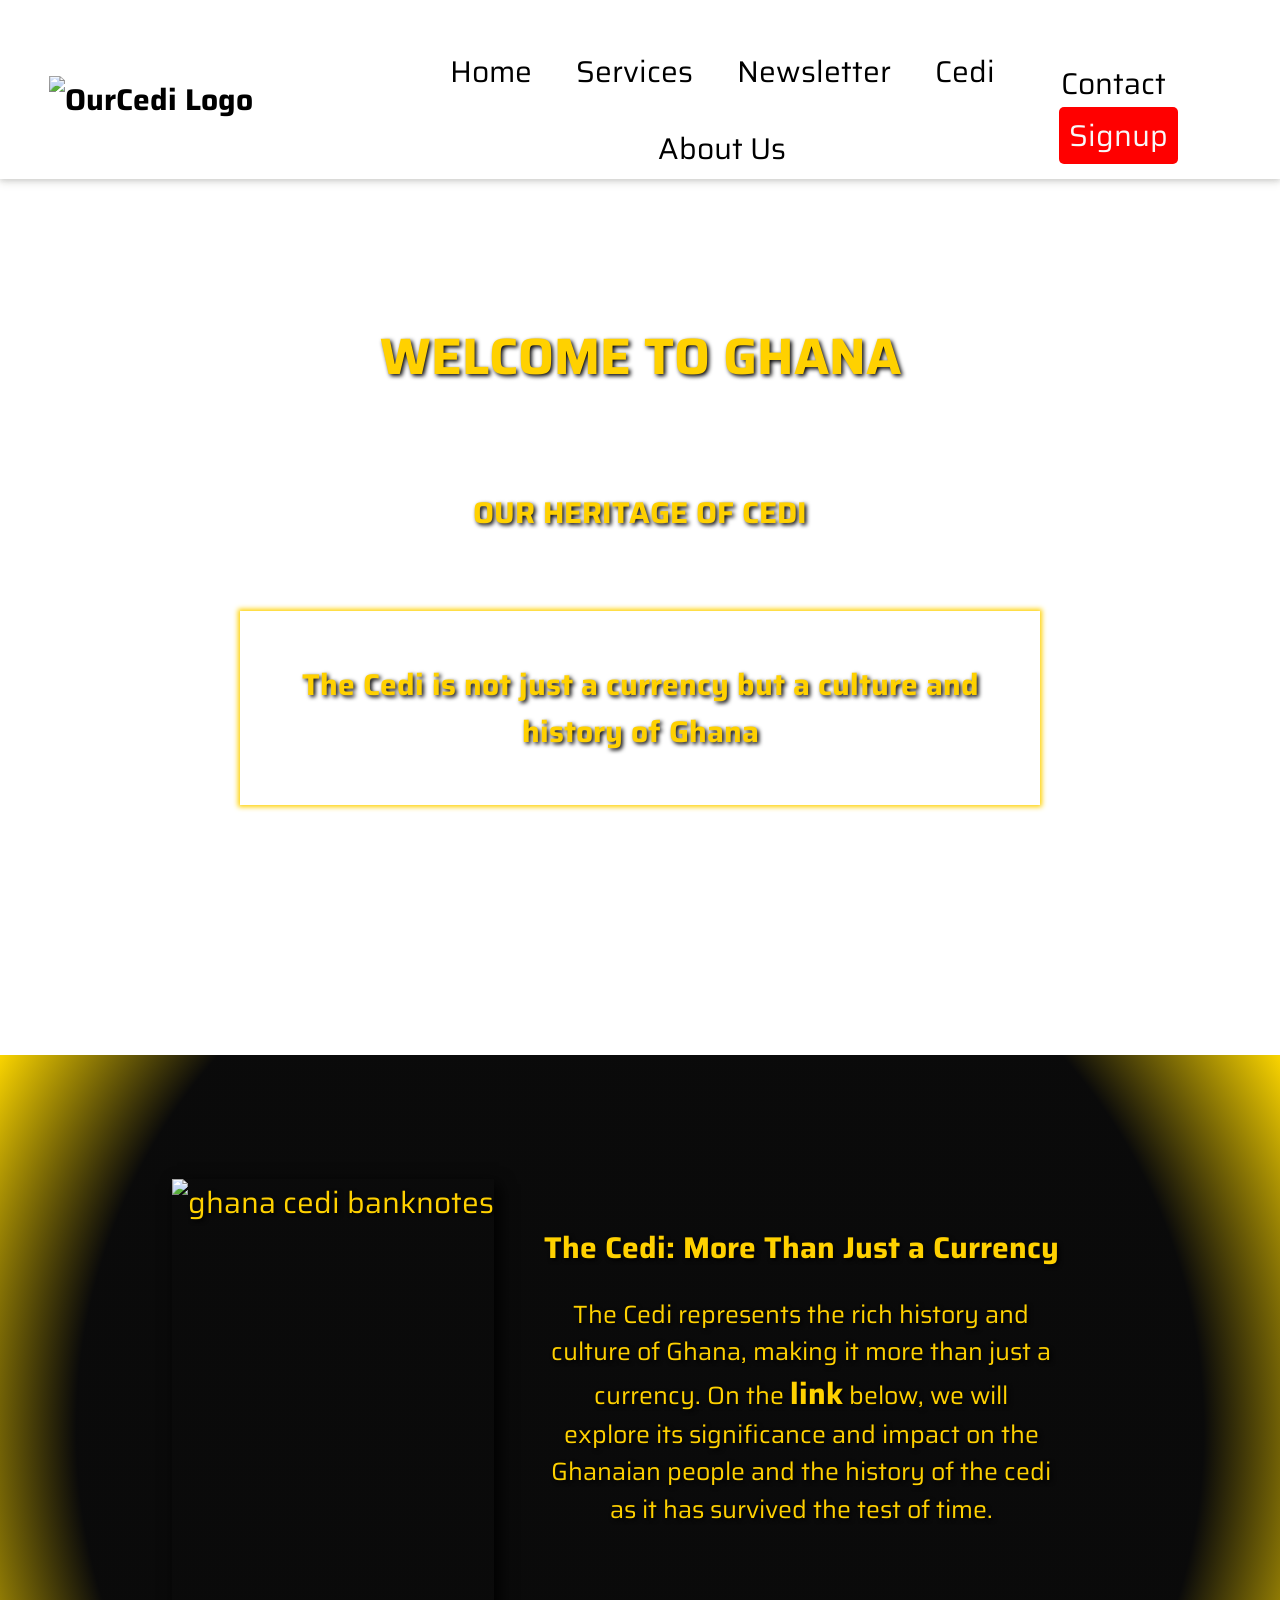
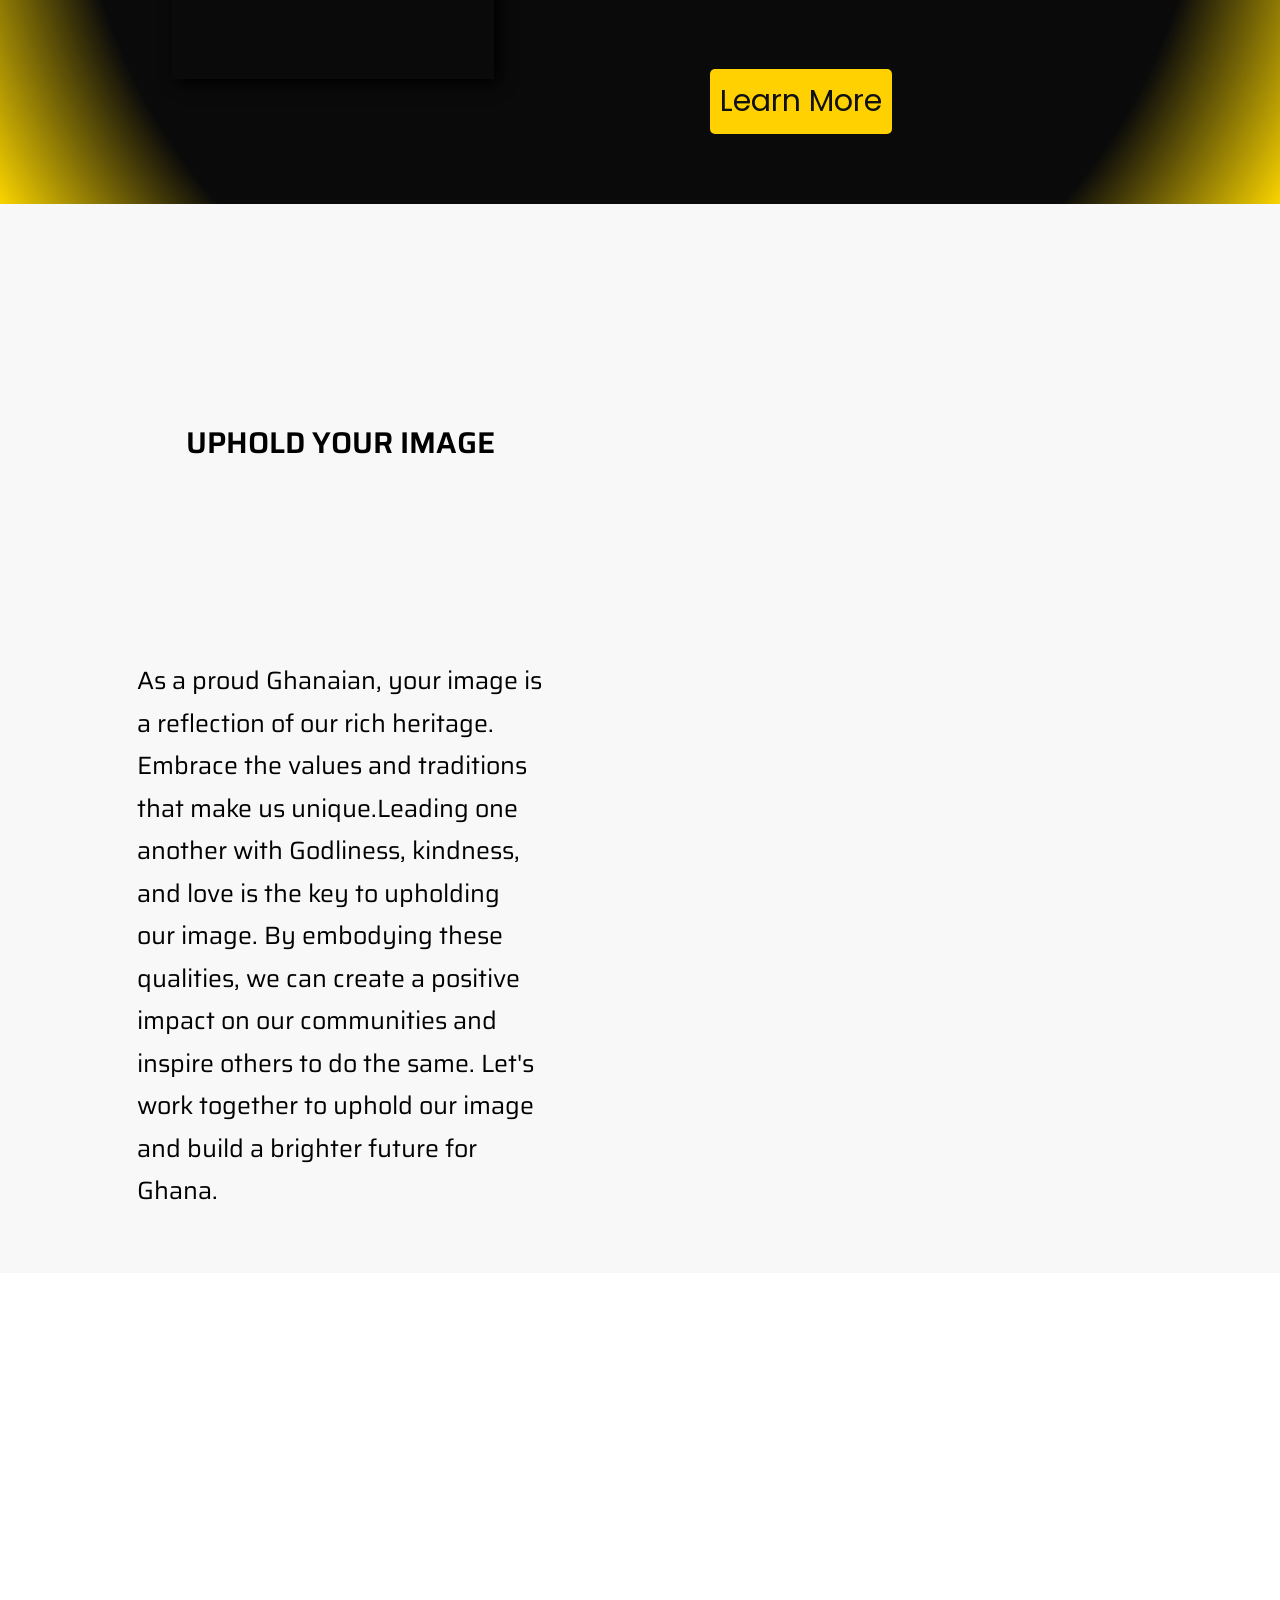
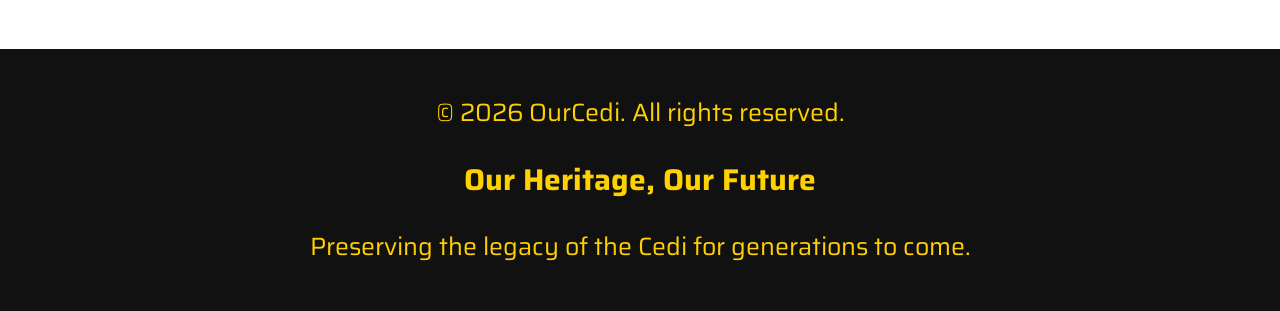
==== index.html @ 5f23314d "Add files via upload" ====
<!DOCTYPE html>
<html lang="en">
<head>
    <meta charset="UTF-8">
    <meta name="viewport" content="width=device-width, initial-scale=1.0">
    <link rel="stylesheet" href="OurCedi.css">
      <title>OurCedi</title>
     <link href="https://fonts.googleapis.com/css2?family=Roboto:wght@400;700&family=Poppins:wght@400;600&display=swap" rel="stylesheet">
     <link rel="icon" type="image/x-icon" href="images/urCedi logo image.png">
</head>
<body style="margin: 0;">
 <div id="headercontainer">

      <!--Navigation Bar-->

    <nav id="navbar"> 
      <section style="display: flex; flex-wrap: wrap; gap: 10px; justify-content: center; align-items: center;">
         <a href="index.html"><img src="images/ourcedi logo with gold color.png" class="logo" alt="OurCedi Logo" style="width: 200px; height: 100px;"></a>
        <video src="images/3986897009-preview.mp4" autoplay loop muted width="100px" height="100px" id="l-v" tooltip="Exhibiting the Rich Heritage of Ghana"></video>
      </section>

      <!-- Button to toggle nav -->
        <button class="toggle-btn">☰ Menu</button>
       
        <ul class="navigation" style="list-style: none; display: flex; flex-wrap: wrap; gap: 30px; font-size: 16px; justify-content: center; align-items: center; margin: auto;">
            <li><a href="index.html">Home</a></li>
            <li><a href="services.html">Services</a></li>
            <li><a href="newsletter.html">Newsletter</a></li>
            <li><a href="cedi.html">Cedi</a></li>
            <li><a href="aboutus.html" target="_self">About Us</a></li>
        </ul>


        <ul class="navigation1" style="display: flex; gap: 5px; flex-wrap: wrap; list-style: none; padding-left: 2px; position: relative; left: 40px;">
           <li><a href="contactus.html">Contact</a></li>
           <li><a href="signup.html" style="color: #ff0808; border: 2px solid red; background-color: red; padding: 5px 10px; border-radius: 5px; border-style: none; color: #f8f8f8;">Signup</a></li>
        </ul>
         
    </nav>
   </div>
   <br><br>

        <!--Hero Section 0-->
   <div id="home" style="text-align: center; font-family: 'Poppins', sans-serif; background-image: url(images/ghana.jpg);max-width: 100vw; height: auto; background-repeat: no-repeat; background-size: cover; background-attachment: fixed;  position: static; top: 0px; color: white; text-shadow: 2px 2px 4px #000000; color: #FFD100; margin: auto; justify-content: center; align-items: center;">
<br><br><br><br>

    <section style="display: grid; grid-template-rows: auto auto auto; gap: 20px; justify-content: center; align-items: center;">
      <h1 id="animate">WELCOME TO GHANA</h1>
      <h3>OUR HERITAGE OF CEDI</h3>
      <h1 style="max-width: 700px; height: max-content; box-shadow: 0px 0px 5px 2px #FFD100; padding: 50px;">The Cedi is not just a currency but a culture and history of Ghana </h1>
    </section>

    <br><br><br><br><br>

    <!--hero section 1-->

    <section  class="hero"  style="display: flex; flex-wrap: wrap;  justify-content: center; align-items: center; background: radial-gradient(circle, hsla(0, 0%, 4%, 1) 76%, hsla(51, 100%, 49%, 1) 100%); padding: 20px;  max-width: 100%;">


      <img src="images/Ghana_Cedi_banknotes.jpg" alt="ghana cedi banknotes" style="max-width: 100%; height: 500px; box-shadow: 5px 5px 15px #000000;">

      <article style="padding: 50px; padding-block-start: 10%;">

        <h2>The Cedi: More Than Just a Currency</h2>

        <p style="max-width: 500px; margin: auto; text-align: center; justify-content: center; align-items: center; font-size: 25px;">The Cedi represents the rich history and culture of Ghana, making it more than just a currency. On the <strong>link</strong> below, we will explore its significance and impact on the Ghanaian people and the history of the cedi as it has survived the test of time.</p>
        <br><br><br>


        <button style="padding: 10px; background-color: #FFD100; border: none; border-radius: 5px; cursor: pointer; color: #111111; font-family: 'Poppins', sans-serif;" id="learnMoreBtn" onclick="learnMoreBtn()">Learn More</button>
      </article>
    </section>
   </div>
   
   <div class="sm-flex" style="display: grid; grid-template-columns: 1fr 1fr; gap: 20px; justify-content: center; align-items: center; padding: 50px; max-width: 100%; background-color: #f8f8f8; margin: auto; position: relative; top: 0px;">
   
    <h2 style="margin: auto; text-align: center; font-weight: 600; font-family: 'Saira', sans-serif;">UPHOLD YOUR IMAGE</h2>
    <br><br><br><br><br><br><br><br>

    <p class="p-flt-lft" style="width: 70%; justify-items: left;  margin: auto; font-family: 'Saira', sans-serif; text-align: left; padding: 10px;  line-height: 1.7;">As a proud Ghanaian, your image is a reflection of our rich heritage. Embrace the values and traditions that make us unique.Leading one another with Godliness, kindness, and love is the key to upholding our image. By embodying these qualities, we can create a positive impact on our communities and inspire others to do the same. Let's work together to uphold our image and build a brighter future for Ghana.
    </p>


    <video src="images/3755267307-preview.mp4" autoplay loop muted width="100%" height="auto">Exhibiting the Rich Heritage of Ghana</video>
   </div>

   <br><br><br><br><br><br><br><br>
   <footer>
    <div style="background-color: #111111; color: #FFD100; text-align: center; padding: 20px; font-family: 'Poppins', sans-serif;">
      <p>&copy; 2026 OurCedi. All rights reserved.</p>
      <h2>Our Heritage, Our Future </h2>
      <p>Preserving the legacy of the Cedi for generations to come.</p>
    </div>
   </footer>
   <script>
    function learnMoreBtn() {
      window.location.href = "cedi.html";
    }
</script>
<script src="cedi.js"></script>
</body>
</html>
---- OurCedi.css ----
@import url('https://fonts.googleapis.com/css2?family=Lexend:wght@100..900&family=Saira:ital,wght@0,100..900;1,100..900&display=swap');

*{
    font-family: 'Saira', sans-serif;
    font-size: 30px;
}

@media (max-width: 1024px){
   
#l-v{
    display: none;
}


.sm-flex{
    display: flex;
    flex-wrap: wrap;
    justify-content: center;
    align-items: center;
    max-width: 90%;
    background-color: #f8f8f8;
    margin: auto;
}
.navigation1 a{
     display: none;
}
.navigation a{
    display: none;
}
.headercontainer{
    font-family: 'Saira', sans-serif;
    font-weight: 500;
    text-transform: none;
    background: no-repeat  fixed #f8f8f8;
    padding: 0px;
    margin: 0;
    box-shadow: 0px 1px 10px 1px #b8b8b8;
    position: fixed;
    top: 0;
    width: 100%;
    background-size: cover;
    z-index: 1000;

}
body {
  font-family: 'Saira', sans-serif;
  margin: 0;
  padding: 0;
}

nav {
  background-color: #333;
  color: white;
  padding: 10px;
  display: none; /* hidden by default */
}

nav ul {
  list-style: none;
  margin: 0;
  padding: 0;
}

nav ul li {
  padding: 8px 0;
}

nav ul li a {
  color: white;
  text-decoration: none;
}

.toggle-btn {
  background-color: #444;
  color: white;
  padding: 10px 15px;
  cursor: pointer;
  border: none;
  max-width: 50%;
  text-align: left;
  position: relative;
  left: 50%;
}

.toggle-btn:hover {
  background-color: #555;
}

#navbar {
  display: grid;
  grid-template-columns: repeat(2, 1fr);
    justify-content: center;
}
}



@media screen and (min-width: 1025px) {
    .toggle-btn{
        display: none;
    }
    
#headercontainer{
    font-family: 'Saira', sans-serif;
    font-weight: 500;
    text-transform: none;
    background: no-repeat  fixed #f8f8f8;
    padding: 0px;
    margin: 0;
    box-shadow: 0px 1px 10px 1px #ddddda;
    position: fixed;
    top: 0;
    width: 100%;
    background-size: cover;
    z-index: 1000;

}

#navbar{
    display: grid; 
    grid-template-columns: 30% 1fr 20%; 
    justify-content: center; 
    align-items: center; 
    max-width: 100%; 
    margin: 0px; 
    padding: 20px 20px 0px 20px; 
    background-color: #FFFFFF; 
    position: sticky; 
    top: 0px; 
    z-index: 1000; 
    box-shadow: 0px 2px 5px rgba(0, 0, 0, 0.1);
}
a{
   text-decoration: none;
   color: black;
   font-weight: bolder;
}
a:active{
    color: #ffca42;
}
a:hover{
    cursor: pointer;
    color: #38B000;
}
li{
    margin-inline: 5px;
    align-items: center;
    justify-content: center;
    text-align: center;
}
#learnMoreBtn:hover{
    box-shadow: 0px 0px 3px 10px #FFD100;
}
 
/* About us main content page CSS*/

#aboutus-main-content{
     background-image: none;
     background-repeat: no-repeat;
     background-position: fixed;
     background-size: fit;
     
}
.intro-article{
    display: flex;
    flex-direction: row;
    gap: 10px;
    width: 90%;
    margin: auto;
    text-align: center;
    justify-content: baseline;
    align-items: center;
    border-radius: 10px;
    border-style: none;
    box-shadow: 0px 0px 5px 2px #494848b8;
    background-color: rgba(219, 219, 219, 0.166);
    
}
.para{
    width: 50%;
    color: #070707;
    line-height: 1.5;
    font-size: 25px;
    font-family: 'Saira', sans-serif;
    float: right;
}
p{
    line-height: 1.5;
    font-size: 25px;
    font-family: 'Saira', sans-serif;
}
.headings{
    text-align: center;
    margin: auto;
    padding: 20px;
    font-weight: 2vw;
    color: hwb(0 0% 100%);
    font-family: 'Poppins', sans-serif;
    text-decoration: underline 5px #38B000;
}

/* Animation */

#animate{
    animation: change-color 3s infinite;
    font-size: 4vw;


}
@keyframes change-color {
    20% {  color: red; }
    50% {  color: gold; }
    80% { color: green; }
}


/* Nav link underline hover effect */
.navigation a,
.navigation1 a {
    position: relative;
    text-decoration: none;
    color: inherit;
    padding: 4px 2px;
    transition: color .2s ease;
    font-weight: 400;
}

/* animated underline */
.navigation a::after,
.navigation1 a::after {
    content: "";
    position: absolute;
    left: 0;
    bottom: -4px; /* distance from text */
    height: 2px;
    width: 100%;
    background: #FFD100; /* underline color */
    transform: scaleX(0);
    transform-origin: left center;
    transition: transform .25s ease;
}

/* reveal on hover/focus */
.navigation a:hover::after,
.navigation1 a:hover::after,
.navigation a:focus::after,
.navigation1 a:focus::after {
    transform: scaleX(1);
}

/* setting nav links to baseline */
.navigation a, .navigation1 a {
   position: relative;
   top: 10px;
   font-size: 30px;
   font-weight: 400;
}



}
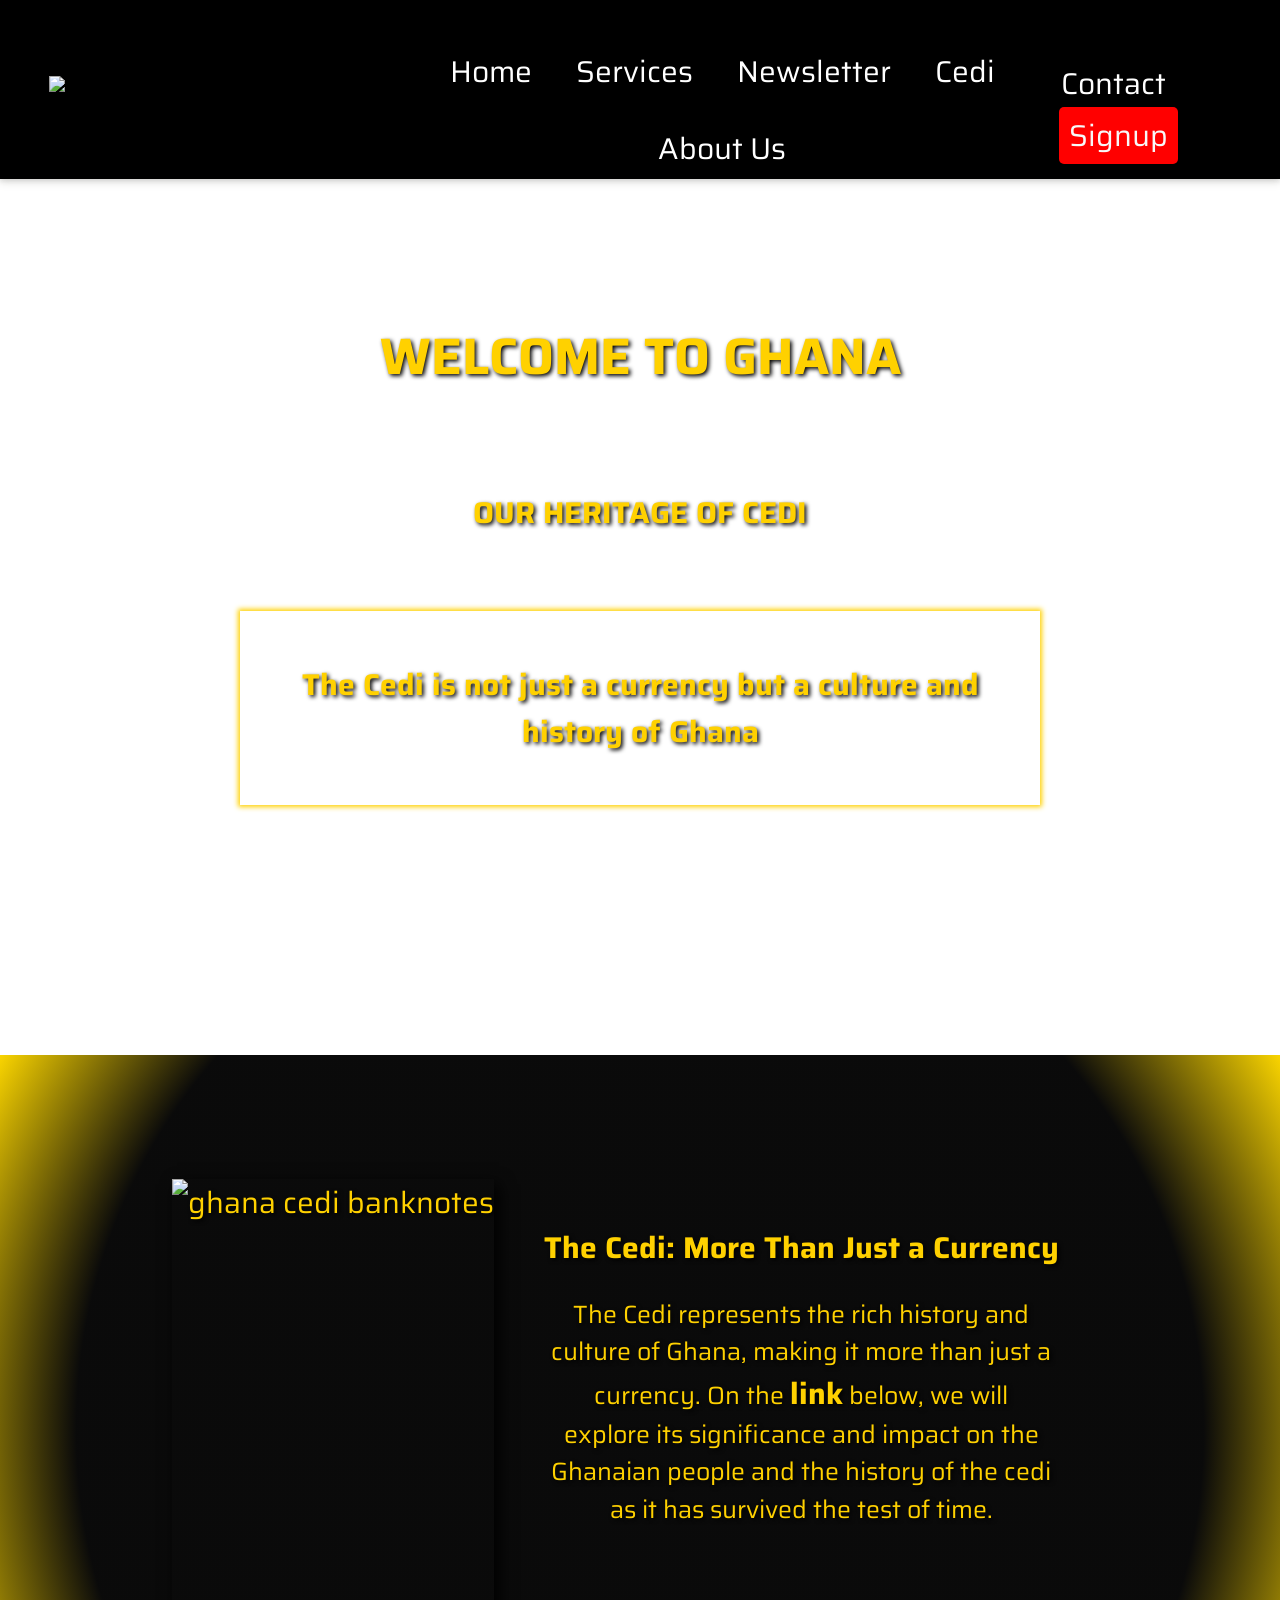
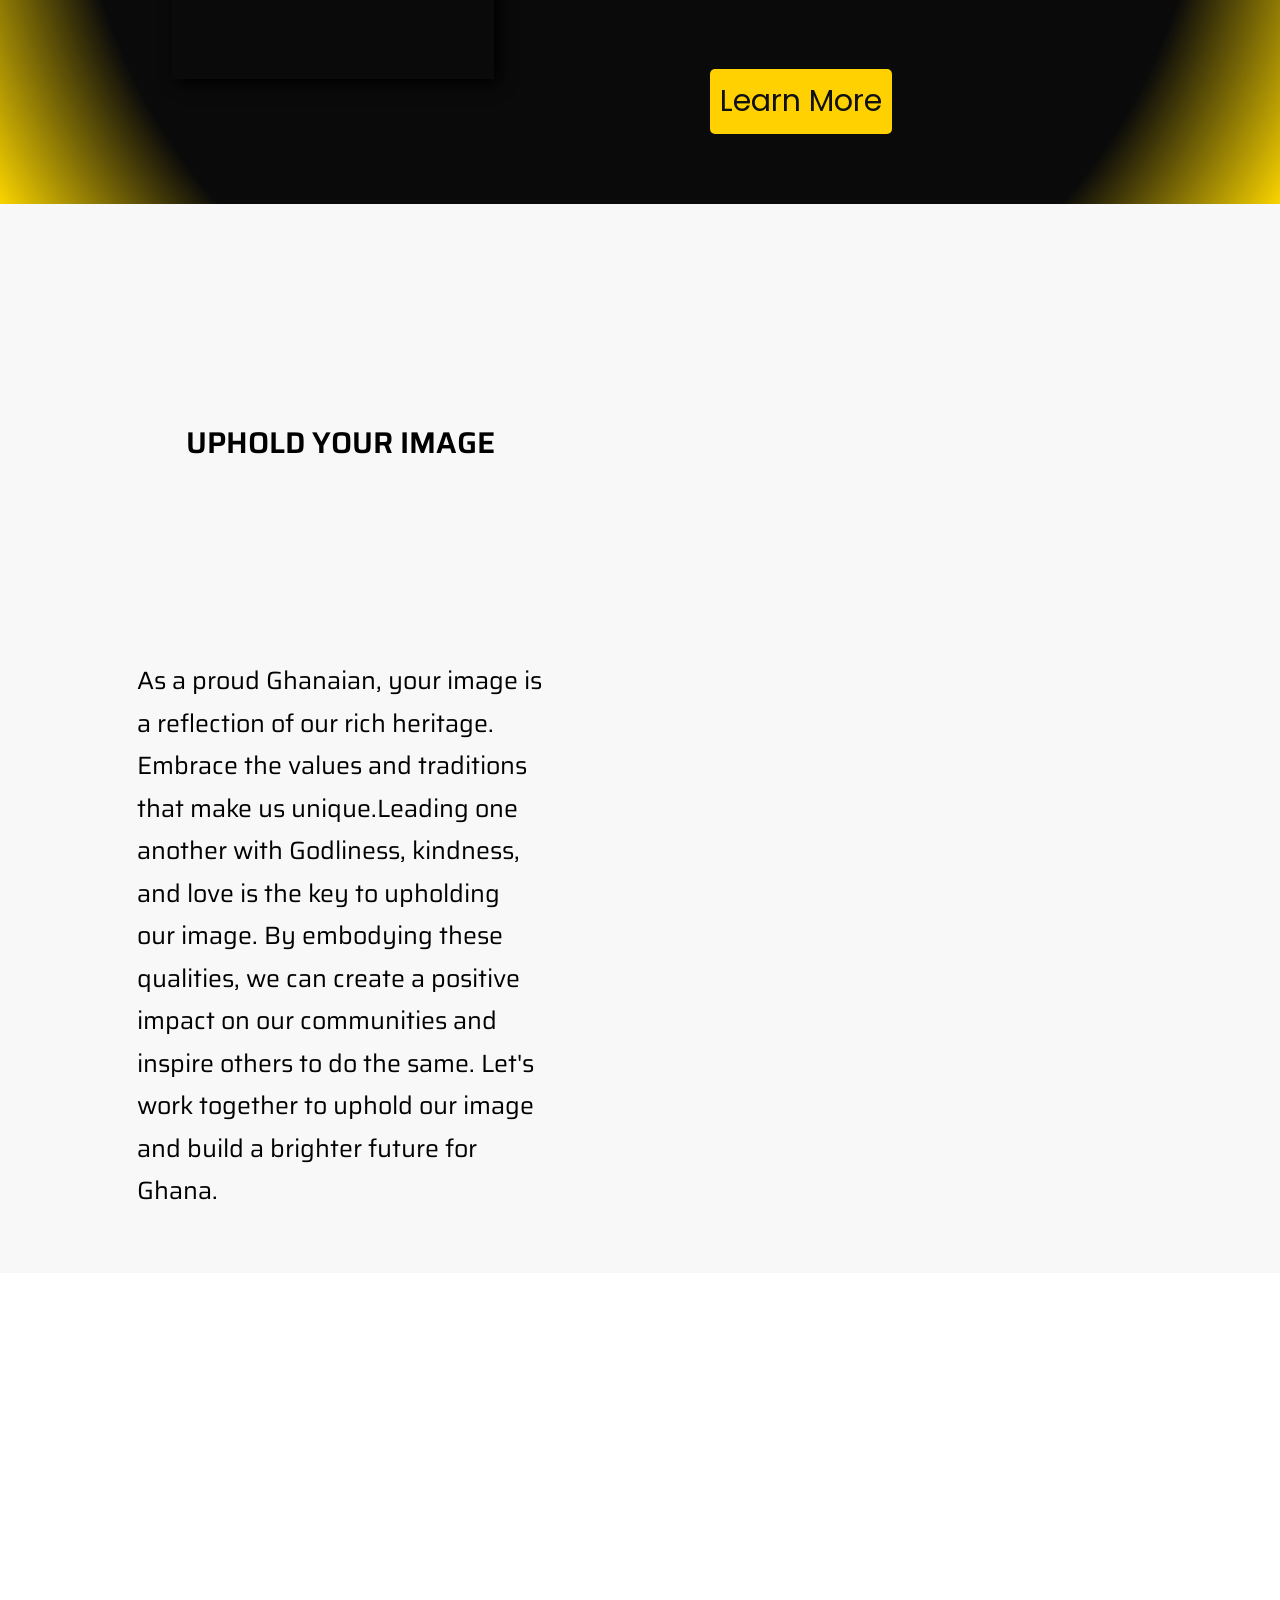
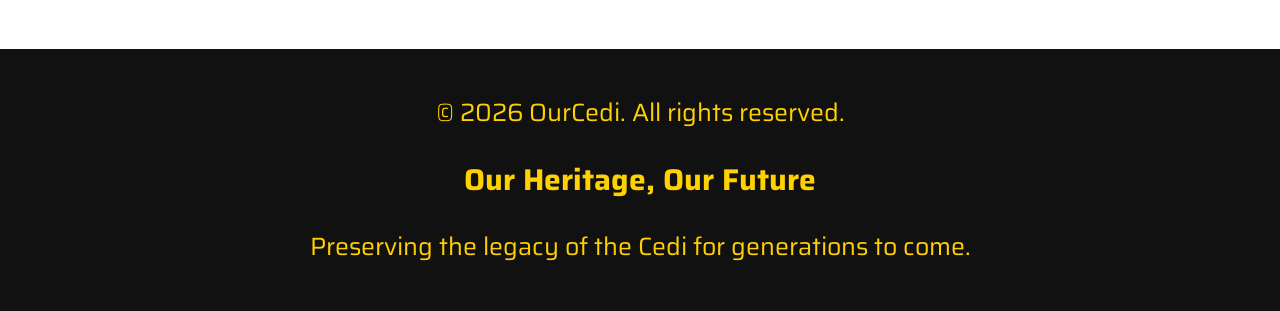
==== commit 2ad5a58d: "Add files via upload" ====
--- a/index.html
+++ b/index.html
@@ -15,7 +15,7 @@
 
     <nav id="navbar"> 
       <section style="display: flex; flex-wrap: wrap; gap: 10px; justify-content: center; align-items: center;">
-         <a href="index.html"><img src="images/ourcedi logo with gold color.png" class="logo" alt="OurCedi Logo" style="width: 200px; height: 100px;"></a>
+         <a href="index.html"><img src="images/OURCEDI LOGO2.png" class="logo" alt="OurCedi Logo" style="width: 200px; height: 100px;"></a>
         <video src="images/3986897009-preview.mp4" autoplay loop muted width="100px" height="100px" id="l-v" tooltip="Exhibiting the Rich Heritage of Ghana"></video>
       </section>
 
--- a/OurCedi.css
+++ b/OurCedi.css
@@ -124,7 +124,7 @@
     max-width: 100%; 
     margin: 0px; 
     padding: 20px 20px 0px 20px; 
-    background-color: #FFFFFF; 
+    background-color: #000000; 
     position: sticky; 
     top: 0px; 
     z-index: 1000; 
@@ -219,7 +219,7 @@
 .navigation1 a {
     position: relative;
     text-decoration: none;
-    color: inherit;
+    color: #FFFFFF;
     padding: 4px 2px;
     transition: color .2s ease;
     font-weight: 400;
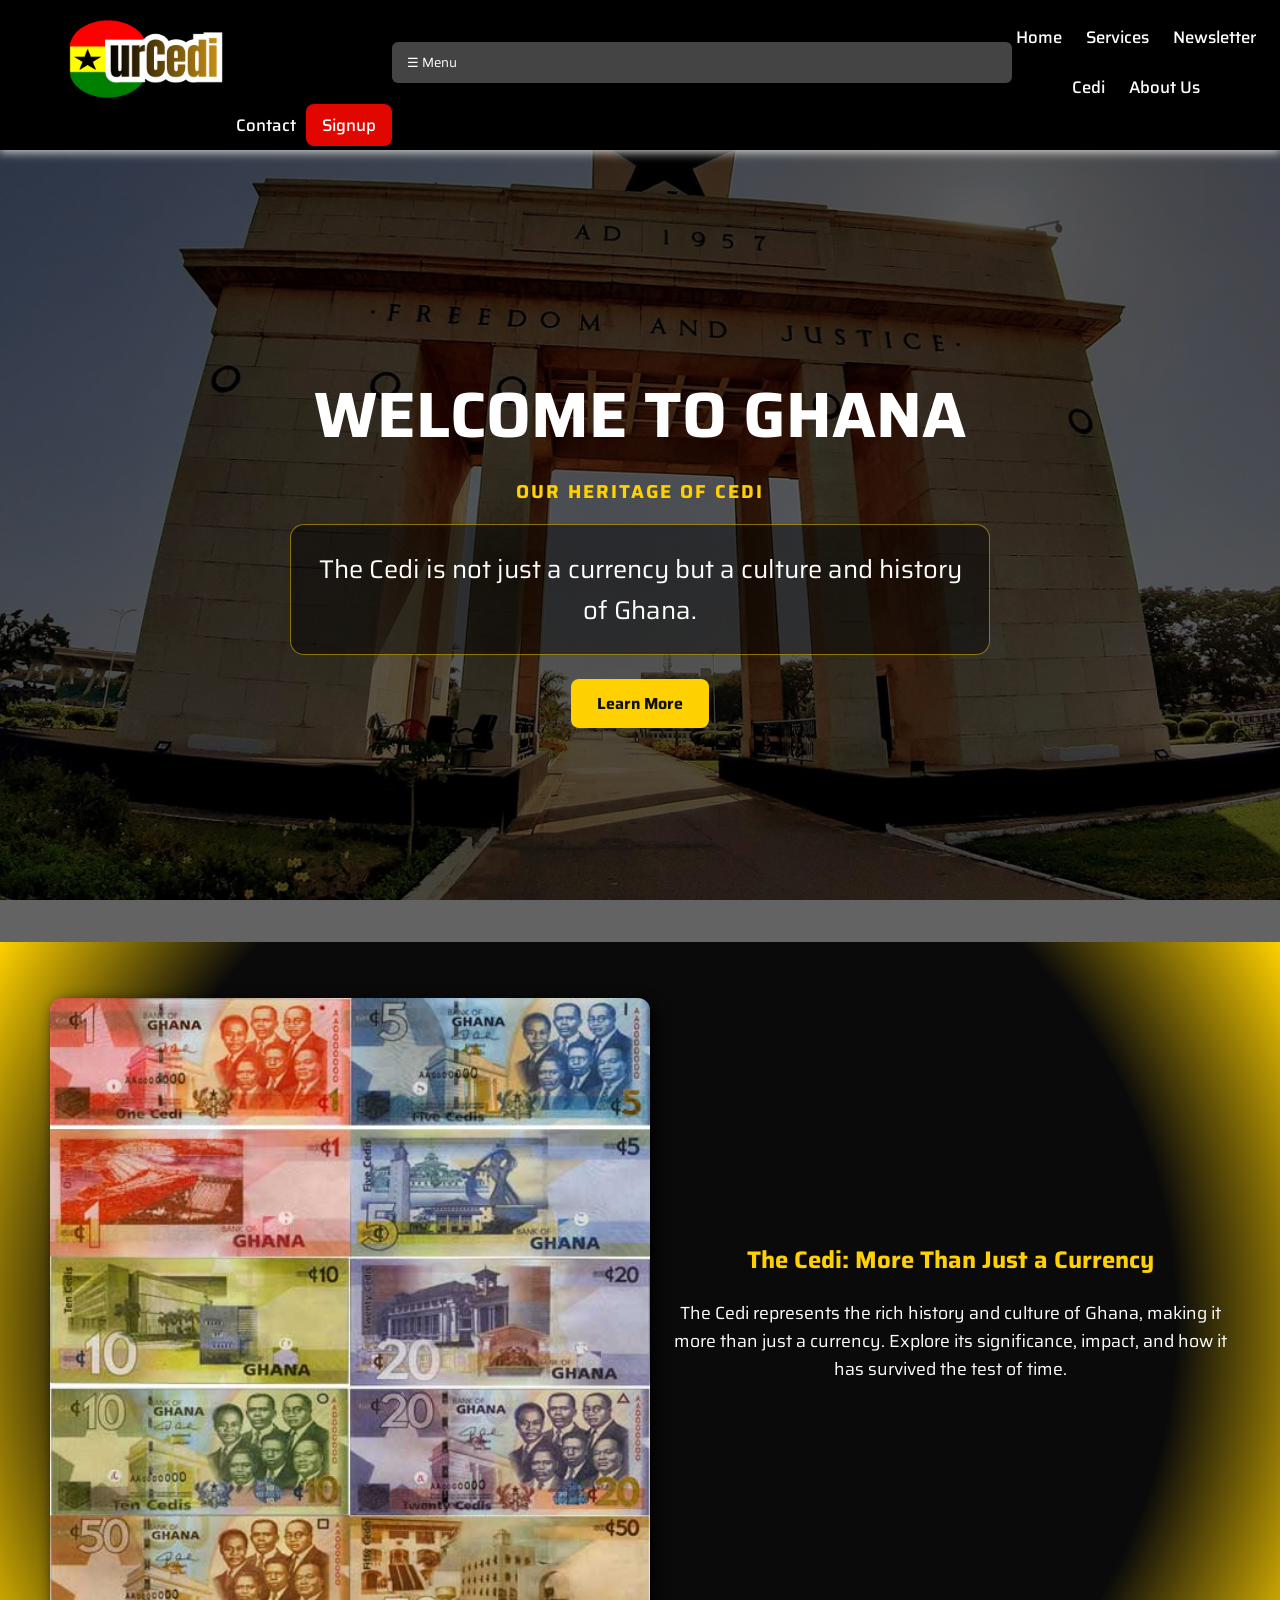
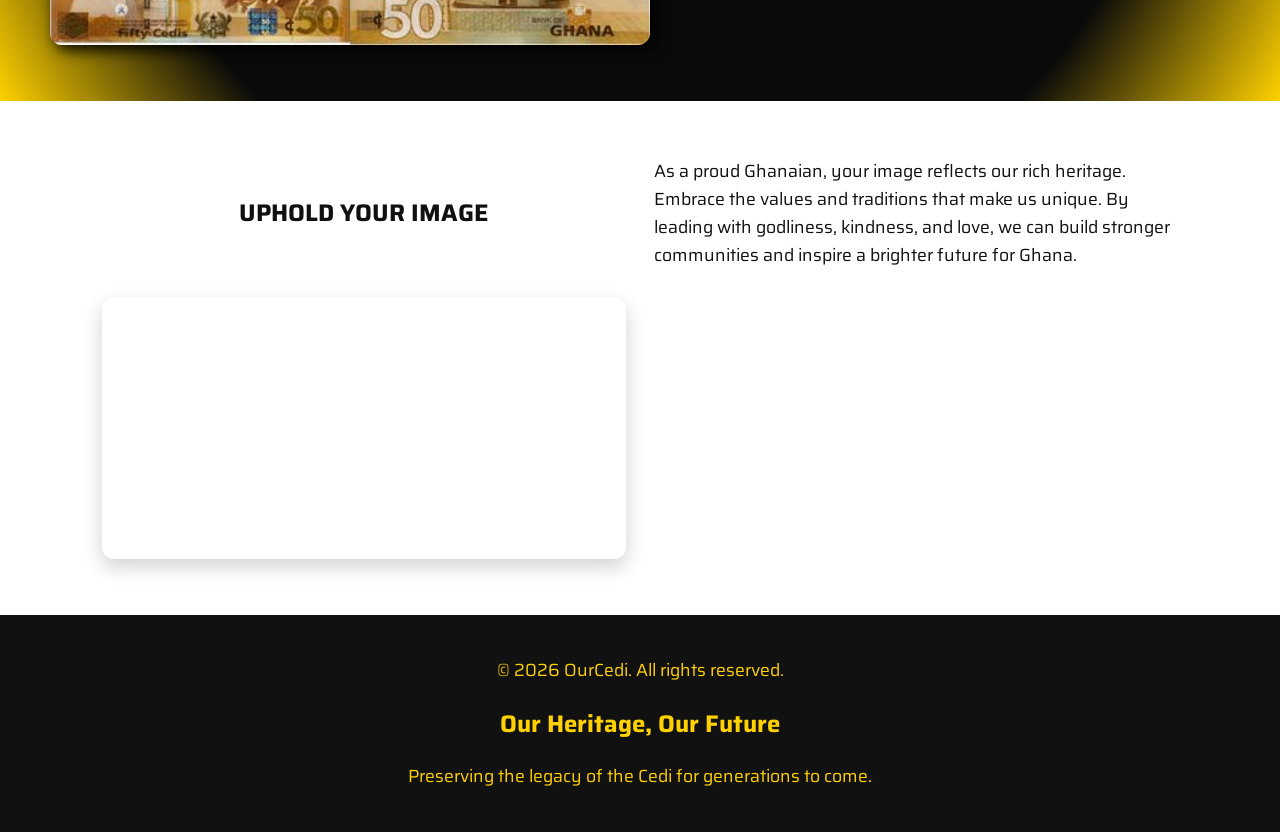
==== commit 98e16c7f: "Improve homepage visual design and mobile navigation" ====
--- a/index.html
+++ b/index.html
@@ -1,102 +1,78 @@
-<!DOCTYPE html>
-<html lang="en">
-<head>
-    <meta charset="UTF-8">
-    <meta name="viewport" content="width=device-width, initial-scale=1.0">
-    <link rel="stylesheet" href="OurCedi.css">
-      <title>OurCedi</title>
-     <link href="https://fonts.googleapis.com/css2?family=Roboto:wght@400;700&family=Poppins:wght@400;600&display=swap" rel="stylesheet">
-     <link rel="icon" type="image/x-icon" href="images/urCedi logo image.png">
-</head>
-<body style="margin: 0;">
- <div id="headercontainer">
-
-      <!--Navigation Bar-->
-
-    <nav id="navbar"> 
-      <section style="display: flex; flex-wrap: wrap; gap: 10px; justify-content: center; align-items: center;">
-         <a href="index.html"><img src="images/OURCEDI LOGO2.png" class="logo" alt="OurCedi Logo" style="width: 200px; height: 100px;"></a>
-        <video src="images/3986897009-preview.mp4" autoplay loop muted width="100px" height="100px" id="l-v" tooltip="Exhibiting the Rich Heritage of Ghana"></video>
-      </section>
-
-      <!-- Button to toggle nav -->
-        <button class="toggle-btn">☰ Menu</button>
-       
-        <ul class="navigation" style="list-style: none; display: flex; flex-wrap: wrap; gap: 30px; font-size: 16px; justify-content: center; align-items: center; margin: auto;">
-            <li><a href="index.html">Home</a></li>
-            <li><a href="services.html">Services</a></li>
-            <li><a href="newsletter.html">Newsletter</a></li>
-            <li><a href="cedi.html">Cedi</a></li>
-            <li><a href="aboutus.html" target="_self">About Us</a></li>
-        </ul>
-
-
-        <ul class="navigation1" style="display: flex; gap: 5px; flex-wrap: wrap; list-style: none; padding-left: 2px; position: relative; left: 40px;">
-           <li><a href="contactus.html">Contact</a></li>
-           <li><a href="signup.html" style="color: #ff0808; border: 2px solid red; background-color: red; padding: 5px 10px; border-radius: 5px; border-style: none; color: #f8f8f8;">Signup</a></li>
-        </ul>
-         
-    </nav>
-   </div>
-   <br><br>
-
-        <!--Hero Section 0-->
-   <div id="home" style="text-align: center; font-family: 'Poppins', sans-serif; background-image: url(images/ghana.jpg);max-width: 100vw; height: auto; background-repeat: no-repeat; background-size: cover; background-attachment: fixed;  position: static; top: 0px; color: white; text-shadow: 2px 2px 4px #000000; color: #FFD100; margin: auto; justify-content: center; align-items: center;">
-<br><br><br><br>
-
-    <section style="display: grid; grid-template-rows: auto auto auto; gap: 20px; justify-content: center; align-items: center;">
-      <h1 id="animate">WELCOME TO GHANA</h1>
-      <h3>OUR HERITAGE OF CEDI</h3>
-      <h1 style="max-width: 700px; height: max-content; box-shadow: 0px 0px 5px 2px #FFD100; padding: 50px;">The Cedi is not just a currency but a culture and history of Ghana </h1>
-    </section>
-
-    <br><br><br><br><br>
-
-    <!--hero section 1-->
-
-    <section  class="hero"  style="display: flex; flex-wrap: wrap;  justify-content: center; align-items: center; background: radial-gradient(circle, hsla(0, 0%, 4%, 1) 76%, hsla(51, 100%, 49%, 1) 100%); padding: 20px;  max-width: 100%;">
-
-
-      <img src="images/Ghana_Cedi_banknotes.jpg" alt="ghana cedi banknotes" style="max-width: 100%; height: 500px; box-shadow: 5px 5px 15px #000000;">
-
-      <article style="padding: 50px; padding-block-start: 10%;">
-
-        <h2>The Cedi: More Than Just a Currency</h2>
-
-        <p style="max-width: 500px; margin: auto; text-align: center; justify-content: center; align-items: center; font-size: 25px;">The Cedi represents the rich history and culture of Ghana, making it more than just a currency. On the <strong>link</strong> below, we will explore its significance and impact on the Ghanaian people and the history of the cedi as it has survived the test of time.</p>
-        <br><br><br>
-
-
-        <button style="padding: 10px; background-color: #FFD100; border: none; border-radius: 5px; cursor: pointer; color: #111111; font-family: 'Poppins', sans-serif;" id="learnMoreBtn" onclick="learnMoreBtn()">Learn More</button>
-      </article>
-    </section>
-   </div>
-   
-   <div class="sm-flex" style="display: grid; grid-template-columns: 1fr 1fr; gap: 20px; justify-content: center; align-items: center; padding: 50px; max-width: 100%; background-color: #f8f8f8; margin: auto; position: relative; top: 0px;">
-   
-    <h2 style="margin: auto; text-align: center; font-weight: 600; font-family: 'Saira', sans-serif;">UPHOLD YOUR IMAGE</h2>
-    <br><br><br><br><br><br><br><br>
-
-    <p class="p-flt-lft" style="width: 70%; justify-items: left;  margin: auto; font-family: 'Saira', sans-serif; text-align: left; padding: 10px;  line-height: 1.7;">As a proud Ghanaian, your image is a reflection of our rich heritage. Embrace the values and traditions that make us unique.Leading one another with Godliness, kindness, and love is the key to upholding our image. By embodying these qualities, we can create a positive impact on our communities and inspire others to do the same. Let's work together to uphold our image and build a brighter future for Ghana.
-    </p>
-
-
-    <video src="images/3755267307-preview.mp4" autoplay loop muted width="100%" height="auto">Exhibiting the Rich Heritage of Ghana</video>
-   </div>
-
-   <br><br><br><br><br><br><br><br>
-   <footer>
-    <div style="background-color: #111111; color: #FFD100; text-align: center; padding: 20px; font-family: 'Poppins', sans-serif;">
-      <p>&copy; 2026 OurCedi. All rights reserved.</p>
-      <h2>Our Heritage, Our Future </h2>
-      <p>Preserving the legacy of the Cedi for generations to come.</p>
-    </div>
-   </footer>
-   <script>
-    function learnMoreBtn() {
-      window.location.href = "cedi.html";
-    }
-</script>
-<script src="cedi.js"></script>
-</body>
-</html>+<!DOCTYPE html>
+<html lang="en">
+<head>
+    <meta charset="UTF-8">
+    <meta name="viewport" content="width=device-width, initial-scale=1.0">
+    <link rel="stylesheet" href="OurCedi.css">
+    <title>OurCedi</title>
+    <link href="https://fonts.googleapis.com/css2?family=Roboto:wght@400;700&family=Poppins:wght@400;600;700&display=swap" rel="stylesheet">
+    <link rel="icon" type="image/x-icon" href="urCedi logo image.png">
+</head>
+<body>
+    <div id="headercontainer">
+        <nav id="navbar">
+            <section class="brand-wrap">
+                <a href="index.html"><img src="OURCEDI LOGO2.png" class="logo" alt="OurCedi Logo"></a>
+                <video src="3986897009-preview.mp4" autoplay loop muted width="100" height="100" id="l-v"></video>
+            </section>
+
+            <button class="toggle-btn" aria-label="Open navigation">☰ Menu</button>
+
+            <ul class="navigation nav-main">
+                <li><a href="index.html">Home</a></li>
+                <li><a href="services.html">Services</a></li>
+                <li><a href="newsletter.html">Newsletter</a></li>
+                <li><a href="cedi.html">Cedi</a></li>
+                <li><a href="aboutus.html">About Us</a></li>
+            </ul>
+
+            <ul class="navigation1 nav-cta">
+                <li><a href="contactus.html">Contact</a></li>
+                <li><a class="signup-btn" href="signup.html">Signup</a></li>
+            </ul>
+        </nav>
+    </div>
+
+    <main>
+        <section id="home" class="hero-banner">
+            <div class="hero-overlay">
+                <h1 id="animate">WELCOME TO GHANA</h1>
+                <h3>OUR HERITAGE OF CEDI</h3>
+                <p class="hero-tagline">The Cedi is not just a currency but a culture and history of Ghana.</p>
+                <div class="hero-actions">
+                    <button id="learnMoreBtn" onclick="learnMoreBtn()">Learn More</button>
+                </div>
+            </div>
+        </section>
+
+        <section class="hero feature-panel">
+            <img src="Ghana_Cedi_banknotes.jpg" alt="Ghana cedi banknotes" class="feature-image">
+            <article class="feature-copy">
+                <h2>The Cedi: More Than Just a Currency</h2>
+                <p>The Cedi represents the rich history and culture of Ghana, making it more than just a currency. Explore its significance, impact, and how it has survived the test of time.</p>
+            </article>
+        </section>
+
+        <section class="sm-flex spotlight-section">
+            <h2>UPHOLD YOUR IMAGE</h2>
+            <p class="p-flt-lft">As a proud Ghanaian, your image reflects our rich heritage. Embrace the values and traditions that make us unique. By leading with godliness, kindness, and love, we can build stronger communities and inspire a brighter future for Ghana.</p>
+            <video src="3755267307-preview.mp4" autoplay loop muted width="100%" height="auto"></video>
+        </section>
+    </main>
+
+    <footer>
+        <div class="footer-wrap">
+            <p>&copy; 2026 OurCedi. All rights reserved.</p>
+            <h2>Our Heritage, Our Future</h2>
+            <p>Preserving the legacy of the Cedi for generations to come.</p>
+        </div>
+    </footer>
+
+    <script>
+        function learnMoreBtn() {
+            window.location.href = "cedi.html";
+        }
+    </script>
+    <script src="cedi.js"></script>
+</body>
+</html>
--- a/OurCedi.css
+++ b/OurCedi.css
@@ -1,262 +1,327 @@
-@import url('https://fonts.googleapis.com/css2?family=Lexend:wght@100..900&family=Saira:ital,wght@0,100..900;1,100..900&display=swap');
-
-*{
-    font-family: 'Saira', sans-serif;
-    font-size: 30px;
-}
-
-@media (max-width: 1024px){
-   
-#l-v{
-    display: none;
-}
-
-
-.sm-flex{
-    display: flex;
-    flex-wrap: wrap;
-    justify-content: center;
-    align-items: center;
-    max-width: 90%;
-    background-color: #f8f8f8;
-    margin: auto;
-}
-.navigation1 a{
-     display: none;
-}
-.navigation a{
-    display: none;
-}
-.headercontainer{
-    font-family: 'Saira', sans-serif;
-    font-weight: 500;
-    text-transform: none;
-    background: no-repeat  fixed #f8f8f8;
-    padding: 0px;
-    margin: 0;
-    box-shadow: 0px 1px 10px 1px #b8b8b8;
-    position: fixed;
-    top: 0;
-    width: 100%;
-    background-size: cover;
-    z-index: 1000;
-
-}
-body {
-  font-family: 'Saira', sans-serif;
-  margin: 0;
-  padding: 0;
-}
-
-nav {
-  background-color: #333;
-  color: white;
-  padding: 10px;
-  display: none; /* hidden by default */
-}
-
-nav ul {
-  list-style: none;
-  margin: 0;
-  padding: 0;
-}
-
-nav ul li {
-  padding: 8px 0;
-}
-
-nav ul li a {
-  color: white;
-  text-decoration: none;
-}
-
-.toggle-btn {
-  background-color: #444;
-  color: white;
-  padding: 10px 15px;
-  cursor: pointer;
-  border: none;
-  max-width: 50%;
-  text-align: left;
-  position: relative;
-  left: 50%;
-}
-
-.toggle-btn:hover {
-  background-color: #555;
-}
-
-#navbar {
-  display: grid;
-  grid-template-columns: repeat(2, 1fr);
-    justify-content: center;
-}
-}
-
-
-
-@media screen and (min-width: 1025px) {
-    .toggle-btn{
-        display: none;
-    }
-    
-#headercontainer{
-    font-family: 'Saira', sans-serif;
-    font-weight: 500;
-    text-transform: none;
-    background: no-repeat  fixed #f8f8f8;
-    padding: 0px;
-    margin: 0;
-    box-shadow: 0px 1px 10px 1px #ddddda;
-    position: fixed;
-    top: 0;
-    width: 100%;
-    background-size: cover;
-    z-index: 1000;
-
-}
-
-#navbar{
-    display: grid; 
-    grid-template-columns: 30% 1fr 20%; 
-    justify-content: center; 
-    align-items: center; 
-    max-width: 100%; 
-    margin: 0px; 
-    padding: 20px 20px 0px 20px; 
-    background-color: #000000; 
-    position: sticky; 
-    top: 0px; 
-    z-index: 1000; 
-    box-shadow: 0px 2px 5px rgba(0, 0, 0, 0.1);
-}
-a{
-   text-decoration: none;
-   color: black;
-   font-weight: bolder;
-}
-a:active{
-    color: #ffca42;
-}
-a:hover{
-    cursor: pointer;
-    color: #38B000;
-}
-li{
-    margin-inline: 5px;
-    align-items: center;
-    justify-content: center;
-    text-align: center;
-}
-#learnMoreBtn:hover{
-    box-shadow: 0px 0px 3px 10px #FFD100;
-}
- 
-/* About us main content page CSS*/
-
-#aboutus-main-content{
-     background-image: none;
-     background-repeat: no-repeat;
-     background-position: fixed;
-     background-size: fit;
-     
-}
-.intro-article{
-    display: flex;
-    flex-direction: row;
-    gap: 10px;
-    width: 90%;
-    margin: auto;
-    text-align: center;
-    justify-content: baseline;
-    align-items: center;
-    border-radius: 10px;
-    border-style: none;
-    box-shadow: 0px 0px 5px 2px #494848b8;
-    background-color: rgba(219, 219, 219, 0.166);
-    
-}
-.para{
-    width: 50%;
-    color: #070707;
-    line-height: 1.5;
-    font-size: 25px;
-    font-family: 'Saira', sans-serif;
-    float: right;
-}
-p{
-    line-height: 1.5;
-    font-size: 25px;
-    font-family: 'Saira', sans-serif;
-}
-.headings{
-    text-align: center;
-    margin: auto;
-    padding: 20px;
-    font-weight: 2vw;
-    color: hwb(0 0% 100%);
-    font-family: 'Poppins', sans-serif;
-    text-decoration: underline 5px #38B000;
-}
-
-/* Animation */
-
-#animate{
-    animation: change-color 3s infinite;
-    font-size: 4vw;
-
-
-}
-@keyframes change-color {
-    20% {  color: red; }
-    50% {  color: gold; }
-    80% { color: green; }
-}
-
-
-/* Nav link underline hover effect */
-.navigation a,
-.navigation1 a {
-    position: relative;
-    text-decoration: none;
-    color: #FFFFFF;
-    padding: 4px 2px;
-    transition: color .2s ease;
-    font-weight: 400;
-}
-
-/* animated underline */
-.navigation a::after,
-.navigation1 a::after {
-    content: "";
-    position: absolute;
-    left: 0;
-    bottom: -4px; /* distance from text */
-    height: 2px;
-    width: 100%;
-    background: #FFD100; /* underline color */
-    transform: scaleX(0);
-    transform-origin: left center;
-    transition: transform .25s ease;
-}
-
-/* reveal on hover/focus */
-.navigation a:hover::after,
-.navigation1 a:hover::after,
-.navigation a:focus::after,
-.navigation1 a:focus::after {
-    transform: scaleX(1);
-}
-
-/* setting nav links to baseline */
-.navigation a, .navigation1 a {
-   position: relative;
-   top: 10px;
-   font-size: 30px;
-   font-weight: 400;
-}
-
-
-
-}
-
+@import url('https://fonts.googleapis.com/css2?family=Lexend:wght@100..900&family=Saira:ital,wght@0,100..900;1,100..900&display=swap');
+
+* {
+    box-sizing: border-box;
+    font-family: 'Saira', sans-serif;
+}
+
+body {
+    margin: 0;
+    background-color: #f8f8f8;
+    color: #101010;
+}
+
+#headercontainer {
+    font-weight: 500;
+    background: #f8f8f8;
+    box-shadow: 0 1px 10px 1px #ddddda;
+    position: sticky;
+    top: 0;
+    z-index: 1000;
+}
+
+#navbar {
+    display: grid;
+    grid-template-columns: 30% 1fr 20%;
+    align-items: center;
+    max-width: 100%;
+    margin: 0;
+    padding: 12px 20px;
+    background-color: #000;
+}
+
+.brand-wrap {
+    display: flex;
+    align-items: center;
+    justify-content: center;
+    gap: 10px;
+}
+
+.logo {
+    width: 180px;
+    height: auto;
+}
+
+.nav-main,
+.nav-cta {
+    list-style: none;
+    display: flex;
+    flex-wrap: wrap;
+    align-items: center;
+    margin: 0;
+    padding: 0;
+}
+
+.nav-main {
+    justify-content: center;
+    gap: 24px;
+}
+
+.nav-cta {
+    justify-content: flex-end;
+    gap: 10px;
+}
+
+a {
+    text-decoration: none;
+}
+
+.navigation a,
+.navigation1 a {
+    position: relative;
+    color: #fff;
+    font-size: 1.05rem;
+    font-weight: 500;
+    transition: color .2s ease;
+}
+
+.navigation a::after,
+.navigation1 a::after {
+    content: "";
+    position: absolute;
+    left: 0;
+    bottom: -5px;
+    width: 100%;
+    height: 2px;
+    background: #FFD100;
+    transform: scaleX(0);
+    transform-origin: left center;
+    transition: transform .25s ease;
+}
+
+.navigation a:hover,
+.navigation1 a:hover {
+    color: #FFD100;
+}
+
+.navigation a:hover::after,
+.navigation1 a:hover::after,
+.navigation a:focus::after,
+.navigation1 a:focus::after {
+    transform: scaleX(1);
+}
+
+.signup-btn {
+    background: #e10600;
+    color: #fff !important;
+    padding: 8px 16px;
+    border-radius: 8px;
+    font-weight: 700;
+}
+
+.signup-btn::after {
+    display: none;
+}
+
+.hero-banner {
+    min-height: 88vh;
+    background: linear-gradient(rgba(0, 0, 0, .65), rgba(0, 0, 0, .6)), url('ghana.jpg') center/cover fixed;
+    display: grid;
+    place-items: center;
+    padding: 80px 20px;
+}
+
+.hero-overlay {
+    text-align: center;
+    color: #fff;
+    max-width: 900px;
+}
+
+#animate {
+    font-size: clamp(2rem, 6vw, 4rem);
+    margin: 0;
+    animation: change-color 3s infinite;
+}
+
+.hero-overlay h3 {
+    margin: 12px 0 18px;
+    letter-spacing: 2px;
+    color: #FFD100;
+}
+
+.hero-tagline {
+    margin: 0 auto;
+    max-width: 700px;
+    font-size: clamp(1.1rem, 2.5vw, 1.6rem);
+    line-height: 1.6;
+    background: rgba(0, 0, 0, 0.45);
+    border: 1px solid rgba(255, 209, 0, .5);
+    border-radius: 14px;
+    padding: 24px;
+}
+
+.hero-actions {
+    margin-top: 24px;
+}
+
+#learnMoreBtn {
+    padding: 12px 26px;
+    border: none;
+    border-radius: 8px;
+    background-color: #FFD100;
+    color: #111;
+    font-size: 1rem;
+    font-weight: 700;
+    cursor: pointer;
+}
+
+#learnMoreBtn:hover {
+    box-shadow: 0 0 12px 2px #FFD100;
+}
+
+.feature-panel {
+    display: flex;
+    flex-wrap: wrap;
+    justify-content: center;
+    align-items: center;
+    gap: 20px;
+    background: radial-gradient(circle, rgba(10, 10, 10, 1) 72%, rgba(255, 209, 0, 1) 100%);
+    padding: 56px 20px;
+}
+
+.feature-image {
+    width: min(100%, 600px);
+    height: auto;
+    border-radius: 12px;
+    box-shadow: 5px 5px 15px #000;
+}
+
+.feature-copy {
+    max-width: 560px;
+    color: #fff;
+    text-align: center;
+}
+
+.feature-copy h2 {
+    color: #FFD100;
+    margin-top: 0;
+}
+
+.feature-copy p,
+p {
+    line-height: 1.6;
+    font-size: 1.1rem;
+}
+
+.spotlight-section {
+    display: grid;
+    grid-template-columns: 1fr 1fr;
+    gap: 28px;
+    justify-content: center;
+    align-items: center;
+    padding: 56px 8%;
+    background-color: #fff;
+}
+
+.spotlight-section h2 {
+    margin: 0;
+    text-align: center;
+}
+
+.p-flt-lft {
+    margin: 0;
+}
+
+.spotlight-section video {
+    border-radius: 12px;
+    box-shadow: 0 8px 20px rgba(0, 0, 0, .18);
+}
+
+.footer-wrap {
+    background-color: #111;
+    color: #FFD100;
+    text-align: center;
+    padding: 24px;
+}
+
+.toggle-btn {
+    display: none;
+    background-color: #444;
+    color: white;
+    padding: 10px 15px;
+    cursor: pointer;
+    border: none;
+    border-radius: 6px;
+}
+
+/* About us main content page CSS*/
+#aboutus-main-content {
+    background-image: none;
+}
+
+.intro-article {
+    display: flex;
+    flex-direction: row;
+    gap: 10px;
+    width: 90%;
+    margin: auto;
+    text-align: center;
+    align-items: center;
+    border-radius: 10px;
+    box-shadow: 0 0 5px 2px #494848b8;
+    background-color: rgba(219, 219, 219, 0.166);
+}
+
+.para {
+    width: 50%;
+    color: #070707;
+    font-size: 1.1rem;
+}
+
+.headings {
+    text-align: center;
+    margin: auto;
+    padding: 20px;
+    color: #000;
+    font-family: 'Poppins', sans-serif;
+    text-decoration: underline 5px #38B000;
+}
+
+@keyframes change-color {
+    20% { color: red; }
+    50% { color: gold; }
+    80% { color: green; }
+}
+
+@media (max-width: 1024px) {
+    #l-v {
+        display: none;
+    }
+
+    #navbar {
+        grid-template-columns: 1fr auto;
+        gap: 14px;
+    }
+
+    .toggle-btn {
+        display: inline-block;
+        justify-self: end;
+    }
+
+    .navigation,
+    .navigation1 {
+        display: none;
+        grid-column: 1 / -1;
+        flex-direction: column;
+        align-items: flex-start;
+        gap: 14px;
+        padding: 10px 8px;
+        background: #111;
+        border-radius: 8px;
+    }
+
+    .navigation.open,
+    .navigation1.open {
+        display: flex;
+    }
+
+    .spotlight-section {
+        grid-template-columns: 1fr;
+        padding: 40px 20px;
+    }
+
+    .hero-banner {
+        min-height: 75vh;
+        background-attachment: scroll;
+    }
+}
